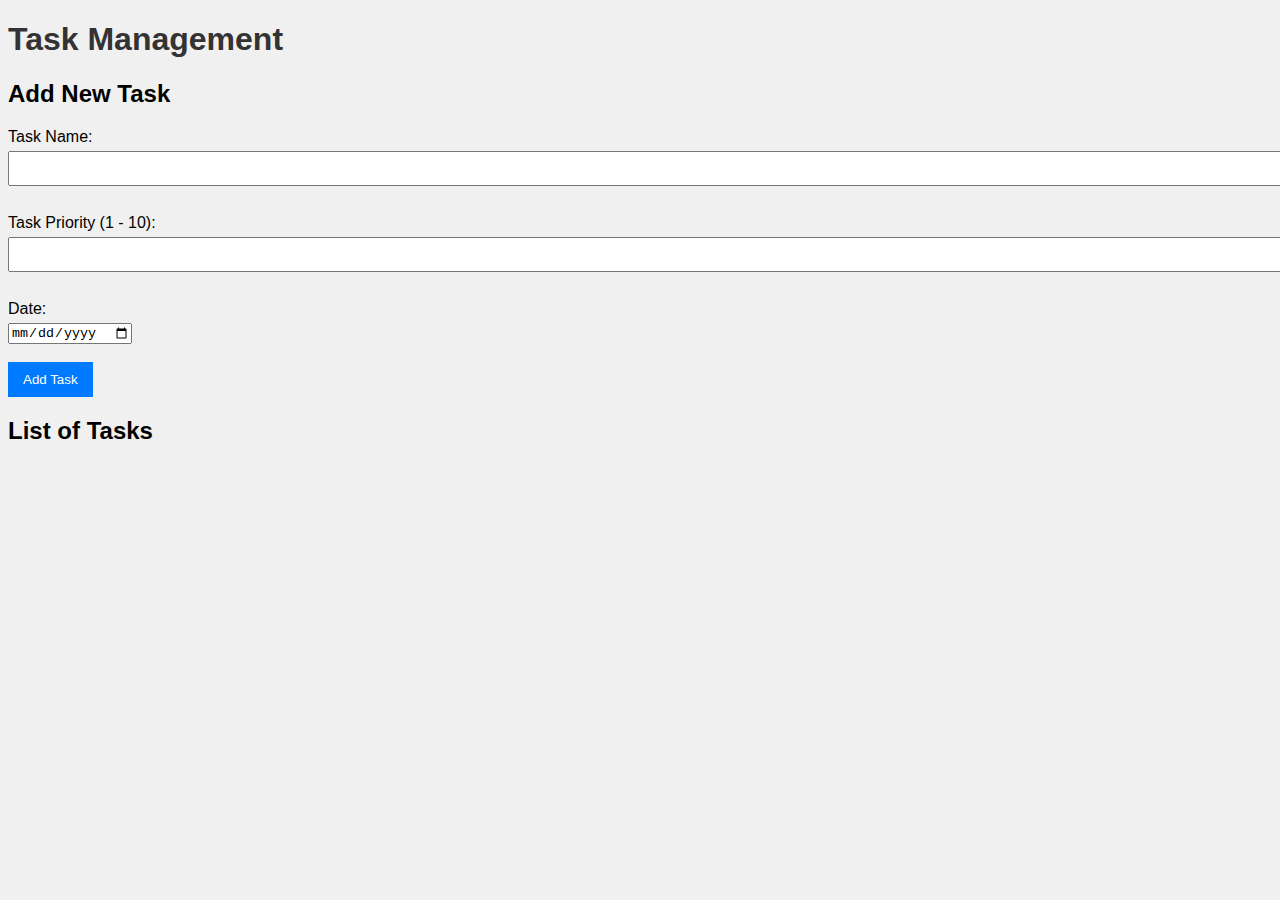
==== taskmanage/templates/index.html @ 8dfe3408 "Initial commit" ====
<!DOCTYPE html>
<html>
<head>
    <title>Task Management</title>
    <style>
        body {
    font-family: Arial, sans-serif;
    background-color: #f0f0f0;
}

h1 {
    color: #333;
}

form {
    margin-bottom: 20px;
}

label {
    display: block;
    margin-bottom: 5px;
}

input[type="text"] {
    width: 100%;
    padding: 8px;
    margin-bottom: 10px;
}

button {
    background-color: #007bff;
    color: #fff;
    border: none;
    padding: 10px 15px;
    cursor: pointer;
}

ul {
    list-style: none;
}

li {
    margin-bottom: 5px;
}

    </style>
</head>
<body>
    <h1>Task Management</h1>

    <h2>Add New Task </h2>
    <form id="addtaskForm">
        <label for="taskname">Task Name:</label>
        <input type="text" id="taskname" name="taskname" required>
        <br><br>
        <label for="taskpriority">Task Priority (1 - 10):</label>
        <input type="text" id="taskpriority" name="taskpriority" required>
        <br><br>
        <label for="date">Date:</label>
        <input type="date" id="date" name="date" required>
        <br><br>
        <button type="submit">Add Task</button>
    </form>

    <h2>List of Tasks</h2>
    <ul id="taskList"></ul>

    <script>
        document.getElementById("addtaskForm").addEventListener("submit", function(event) {
            event.preventDefault();
    
            // Get form data
            const formData = new FormData(event.target);
            const taskname = formData.get("taskname");
            const taskpriority = formData.get("taskpriority");
            const date = formData.get("date");
    
            // Create a new employee object
            const newTask = {
                taskname: taskname,
                taskpriority: taskpriority,
                date: date
            };
    
            
            fetch('/api/taskmanage/', {
                method: 'POST',
                headers: {
                    'Content-Type': 'application/json'
                },
                body: JSON.stringify(newTask)
            })
            .then(response => response.json())
            .then(data => {
                // If successful, reload the employee list
                if (data.id) {
                    fetchTaskList();
                    document.getElementById("addTaskForm").reset();
                }
            })
            .catch(error => console.error('Error:', error));
        });
    
        // Function to fetch and display the list of employees
        function fetchTaskList() {
            fetch('/api/taskmanage/')
            .then(response => response.json())
            .then(data => {
                const taskList = document.getElementById("taskList");
                taskList.innerHTML = "";
    
                data.forEach(task => {
                    const li = document.createElement("li");
                    li.textContent = `Priority:  ${task.taskpriority}, Task Name: ${task.taskname} , Date: ${task.date}`;
                    taskList.appendChild(li);
                });
            })
            .catch(error => console.error('Error:', error));
        }
    
        // Fetch and display the initial list of employees

        function createDeleteButton(taskId) {
            const deleteButton = document.createElement("button");
            deleteButton.textContent = "Delete Task";
            deleteButton.addEventListener("click", function() {
                deleteTask(taskId);
            });
            return deleteButton;
        }

        function deleteTask(taskId) {
            fetch(`/api/taskmanage/${taskId}/`, {
                method: 'DELETE'
            })
            .then(response => response.json())
            .then(data => {
                // If successful, reload the task list
                fetchTaskList();
            })
            .catch(error => console.error('Error:', error));
        }

        function createTaskElement(task) {
            const li = document.createElement("li");
            li.textContent = `Priority:  ${task.taskpriority}, Task Name: ${task.taskname}, Date: ${task.date}`;
            const deleteButton = createDeleteButton(task.id);
            li.appendChild(deleteButton);
            return li;
        }

        fetchTaskList();
    </script>
    
</body>
</html>
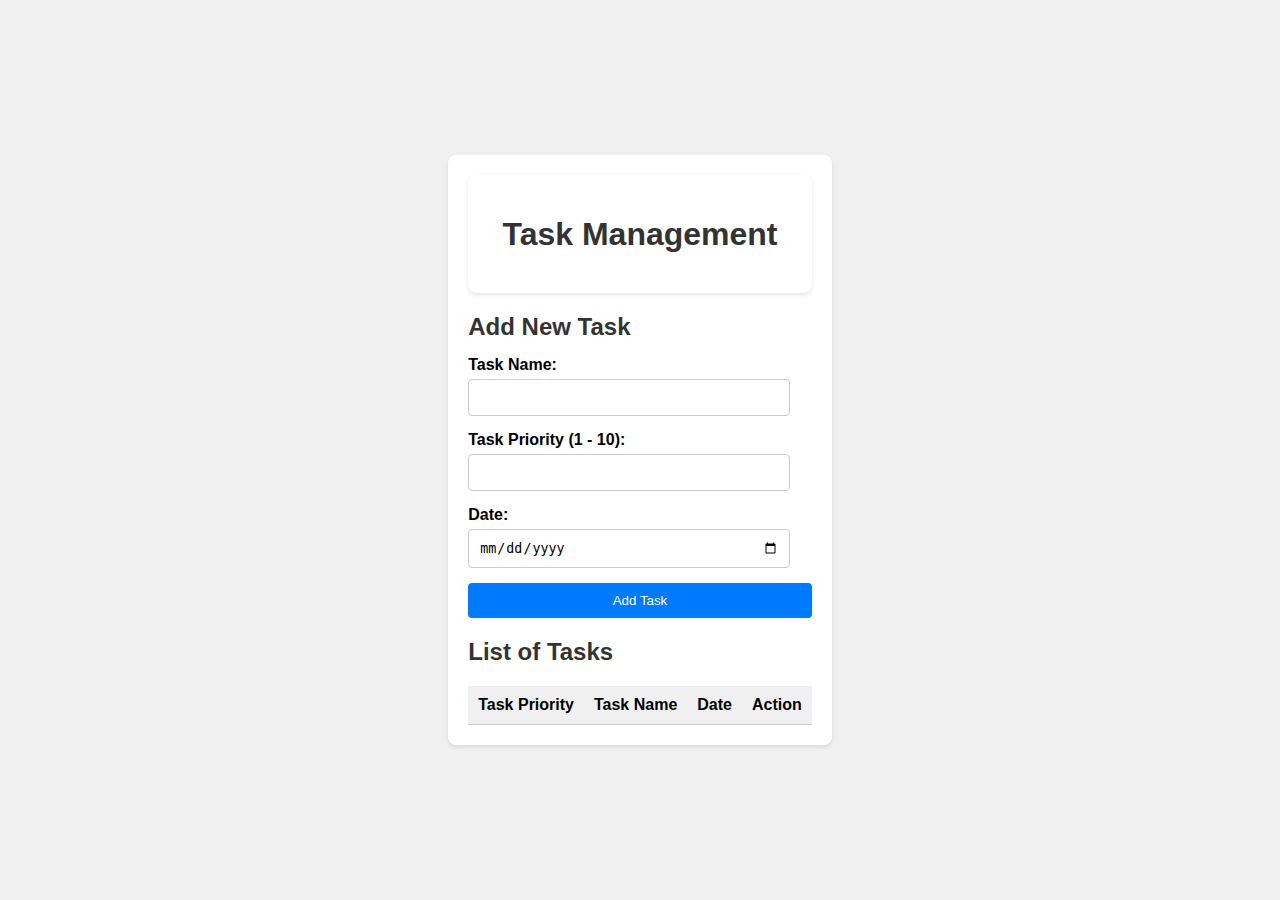
==== commit f0452558: "Update index.html" ====
--- a/taskmanage/templates/index.html
+++ b/taskmanage/templates/index.html
@@ -4,68 +4,200 @@
     <title>Task Management</title>
     <style>
         body {
-    font-family: Arial, sans-serif;
-    background-color: #f0f0f0;
-}
-
-h1 {
-    color: #333;
-}
-
-form {
-    margin-bottom: 20px;
-}
-
-label {
-    display: block;
-    margin-bottom: 5px;
-}
-
-input[type="text"] {
-    width: 100%;
-    padding: 8px;
-    margin-bottom: 10px;
-}
-
-button {
-    background-color: #007bff;
-    color: #fff;
-    border: none;
-    padding: 10px 15px;
-    cursor: pointer;
-}
-
-ul {
-    list-style: none;
-}
-
-li {
-    margin-bottom: 5px;
-}
-
+            font-family: Arial, sans-serif;
+            background-color: #f0f0f0;
+            margin: 0;
+            padding: 0;
+            display: flex;
+            justify-content: center;
+            align-items: center;
+            min-height: 100vh;
+        }
+
+        .container {
+            max-width: 800px;
+            background-color: #fff;
+            border-radius: 8px;
+            box-shadow: 0 2px 4px rgba(0, 0, 0, 0.1);
+            padding: 20px;
+        }
+
+        h1 {
+            color: #333;
+            text-align: center;
+            margin-bottom: 20px;
+        }
+
+        h2 {
+            color: #333;
+            margin-bottom: 15px;
+        }
+
+        form {
+            display: flex;
+            flex-direction: column;
+        }
+
+        label {
+            font-weight: bold;
+            margin-bottom: 5px;
+        }
+
+        input[type="text"],
+        input[type="date"] {
+            padding: 10px;
+            margin-bottom: 15px;
+            border: 1px solid #ccc;
+            border-radius: 4px;
+            width: 100%;
+            max-width: 300px;
+        }
+
+        button {
+            background-color: #007bff;
+            color: #fff;
+            border: none;
+            padding: 10px 15px;
+            cursor: pointer;
+            border-radius: 4px;
+            transition: background-color 0.3s ease;
+        }
+
+        button:hover {
+            background-color: #0056b3;
+        }
+
+        table {
+            width: 100%;
+            border-collapse: collapse;
+            margin-top: 20px;
+        }
+
+        th, td {
+            padding: 10px;
+            border-bottom: 1px solid #ccc;
+            text-align: left;
+        }
+
+        th {
+            background-color: #f0f0f0;
+        }
+
+        .delete-btn {
+            background-color: #dc3545;
+            transition: background-color 0.3s ease;
+            color: #fff;
+            border: none;
+            padding: 5px 10px;
+            border-radius: 4px;
+            cursor: pointer;
+        }
+
+        .delete-btn:hover {
+            background-color: #c82333;
+        }
+
+        /* Hover effect for table rows */
+        tr:hover {
+            background-color: #f8f8f8;
+        }
     </style>
 </head>
 <body>
-    <h1>Task Management</h1>
-
-    <h2>Add New Task </h2>
-    <form id="addtaskForm">
-        <label for="taskname">Task Name:</label>
-        <input type="text" id="taskname" name="taskname" required>
-        <br><br>
-        <label for="taskpriority">Task Priority (1 - 10):</label>
-        <input type="text" id="taskpriority" name="taskpriority" required>
-        <br><br>
-        <label for="date">Date:</label>
-        <input type="date" id="date" name="date" required>
-        <br><br>
-        <button type="submit">Add Task</button>
-    </form>
-
-    <h2>List of Tasks</h2>
-    <ul id="taskList"></ul>
+    
+
+    <div class="container">
+        <div class="container">
+            <h1>Task Management</h1>
+            </div>
+        <!-- <h1>Task Management</h1> -->
+        <h2>Add New Task</h2>
+        <form id="addtaskForm">
+            <label for="taskname">Task Name:</label>
+            <input type="text" id="taskname" name="taskname" required>
+            <label for="taskpriority">Task Priority (1 - 10):</label>
+            <input type="text" id="taskpriority" name="taskpriority" required>
+            <label for="date">Date:</label>
+            <input type="date" id="date" name="date" required>
+            <button type="submit">Add Task</button>
+        </form>
+
+        <h2>List of Tasks</h2>
+        <table id="taskList">
+            <thead>
+                <tr>
+                    <th>Task Priority</th>
+                    <th>Task Name</th>
+                    <th>Date</th>
+                    <th>Action</th>
+                </tr>
+            </thead>
+            <tbody>
+                <!-- Each task will be added here dynamically -->
+            </tbody>
+        </table>
+    </div>
 
     <script>
+        /* Your existing JavaScript code here */
+
+        function createDeleteButton(taskId) {
+            const deleteButton = document.createElement("button");
+            deleteButton.textContent = "Delete Task";
+            deleteButton.className = "delete-btn";
+            deleteButton.addEventListener("click", function() {
+                deleteTask(taskId);
+            });
+            return deleteButton;
+        }
+
+        function deleteTask(taskId) {
+            fetch(`/api/taskmanage/${taskId}/`, {
+                method: 'DELETE'
+            })
+            .then(response => response.json())
+            .then(data => {
+                // If successful, reload the task list
+                fetchTaskList();
+            })
+            .catch(error => console.error('Error:', error));
+        }
+
+        function createTaskRow(task) {
+            const row = document.createElement("tr");
+            const priorityCell = document.createElement("td");
+            priorityCell.textContent = task.taskpriority;
+            const nameCell = document.createElement("td");
+            nameCell.textContent = task.taskname;
+            const dateCell = document.createElement("td");
+            dateCell.textContent = task.date;
+            const actionCell = document.createElement("td");
+            const deleteButton = createDeleteButton(task.id);
+            actionCell.appendChild(deleteButton);
+
+            row.appendChild(priorityCell);
+            row.appendChild(nameCell);
+            row.appendChild(dateCell);
+            row.appendChild(actionCell);
+            return row;
+        }
+
+        function fetchTaskList() {
+            fetch('/api/taskmanage/')
+            .then(response => response.json())
+            .then(data => {
+                const taskTable = document.getElementById("taskList");
+                const tbody = taskTable.querySelector('tbody');
+                tbody.innerHTML = "";
+
+                data.forEach(task => {
+                    const row = createTaskRow(task);
+                    tbody.appendChild(row);
+                });
+            })
+            .catch(error => console.error('Error:', error));
+        }
+
         document.getElementById("addtaskForm").addEventListener("submit", function(event) {
             event.preventDefault();
     
@@ -75,14 +207,13 @@
             const taskpriority = formData.get("taskpriority");
             const date = formData.get("date");
     
-            // Create a new employee object
+            // Create a new task object
             const newTask = {
                 taskname: taskname,
                 taskpriority: taskpriority,
                 date: date
             };
     
-            
             fetch('/api/taskmanage/', {
                 method: 'POST',
                 headers: {
@@ -92,65 +223,15 @@
             })
             .then(response => response.json())
             .then(data => {
-                // If successful, reload the employee list
-                if (data.id) {
-                    fetchTaskList();
-                    document.getElementById("addTaskForm").reset();
-                }
+                // If successful, reload the task list
+                fetchTaskList();
+                document.getElementById("addtaskForm").reset();
             })
             .catch(error => console.error('Error:', error));
         });
     
-        // Function to fetch and display the list of employees
-        function fetchTaskList() {
-            fetch('/api/taskmanage/')
-            .then(response => response.json())
-            .then(data => {
-                const taskList = document.getElementById("taskList");
-                taskList.innerHTML = "";
-    
-                data.forEach(task => {
-                    const li = document.createElement("li");
-                    li.textContent = `Priority:  ${task.taskpriority}, Task Name: ${task.taskname} , Date: ${task.date}`;
-                    taskList.appendChild(li);
-                });
-            })
-            .catch(error => console.error('Error:', error));
-        }
-    
-        // Fetch and display the initial list of employees
-
-        function createDeleteButton(taskId) {
-            const deleteButton = document.createElement("button");
-            deleteButton.textContent = "Delete Task";
-            deleteButton.addEventListener("click", function() {
-                deleteTask(taskId);
-            });
-            return deleteButton;
-        }
-
-        function deleteTask(taskId) {
-            fetch(`/api/taskmanage/${taskId}/`, {
-                method: 'DELETE'
-            })
-            .then(response => response.json())
-            .then(data => {
-                // If successful, reload the task list
-                fetchTaskList();
-            })
-            .catch(error => console.error('Error:', error));
-        }
-
-        function createTaskElement(task) {
-            const li = document.createElement("li");
-            li.textContent = `Priority:  ${task.taskpriority}, Task Name: ${task.taskname}, Date: ${task.date}`;
-            const deleteButton = createDeleteButton(task.id);
-            li.appendChild(deleteButton);
-            return li;
-        }
-
+        // Fetch and display the initial list of tasks
         fetchTaskList();
     </script>
-    
 </body>
 </html>
